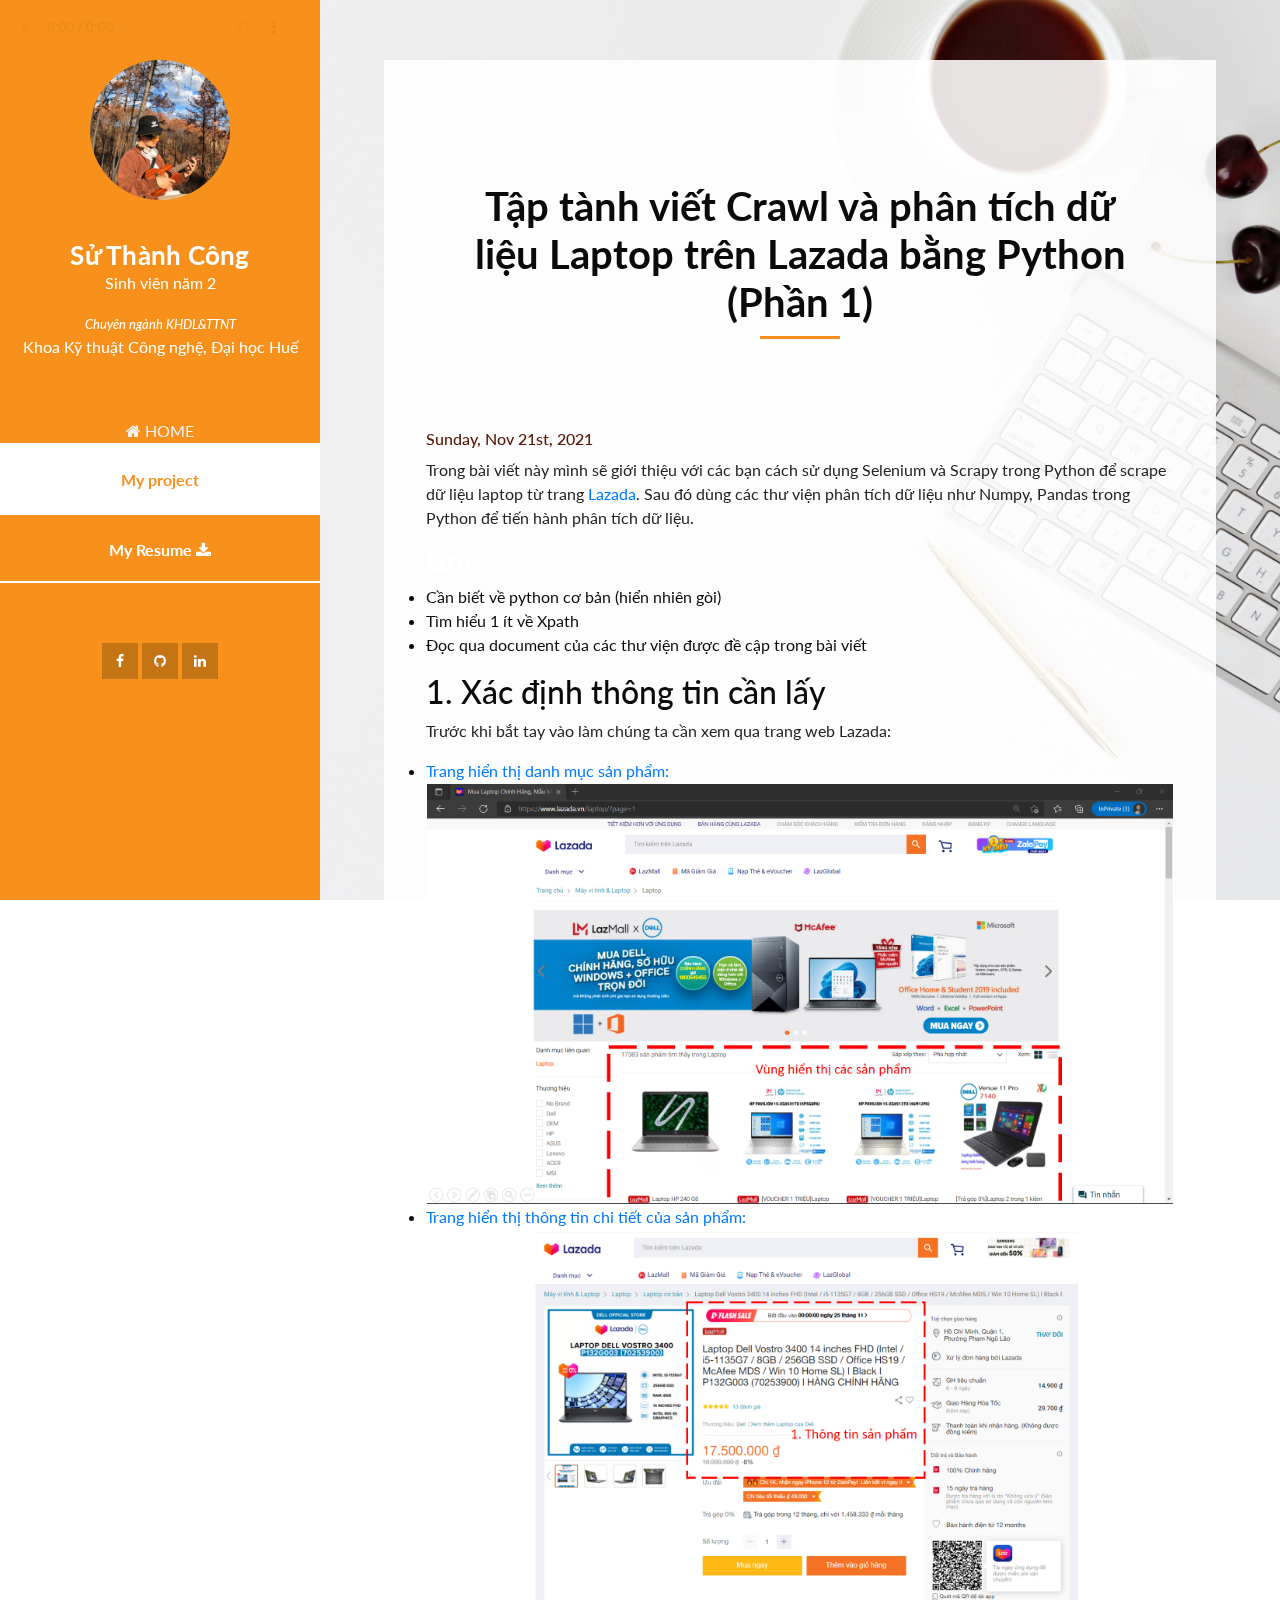
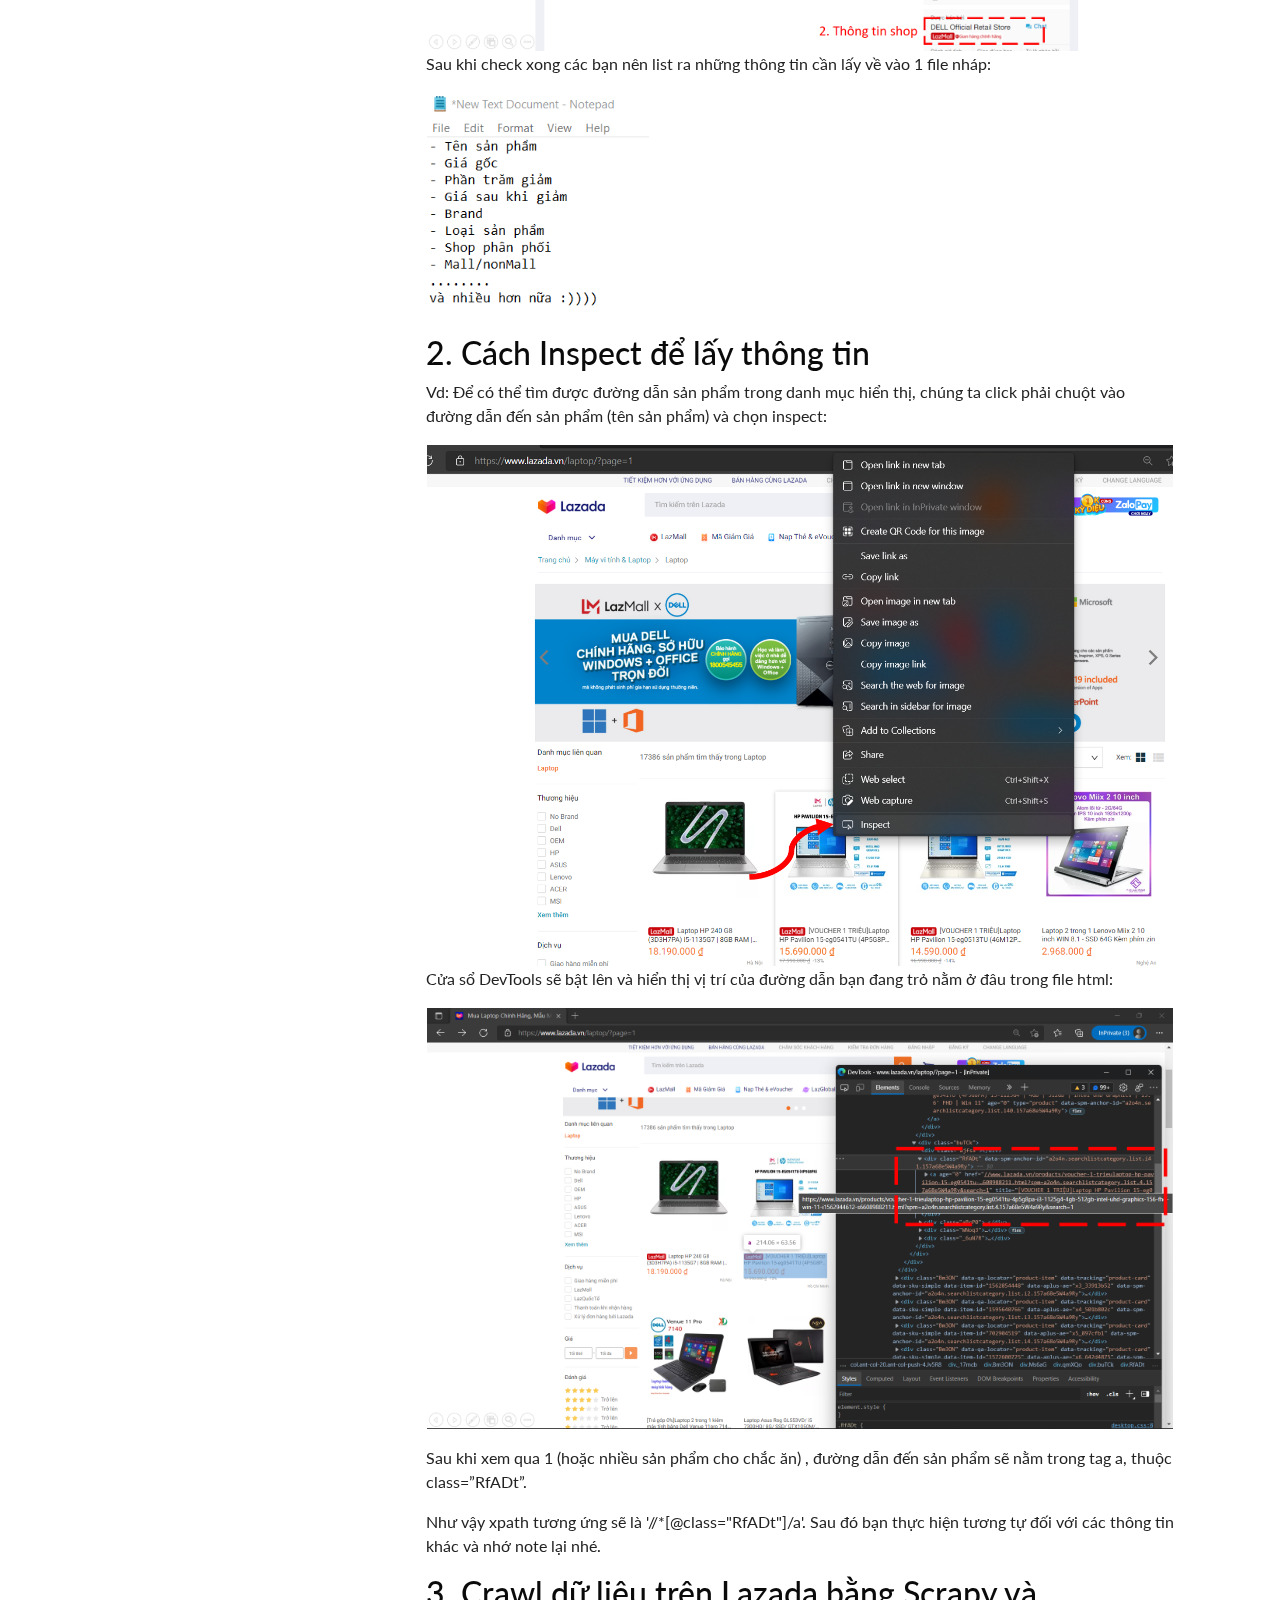
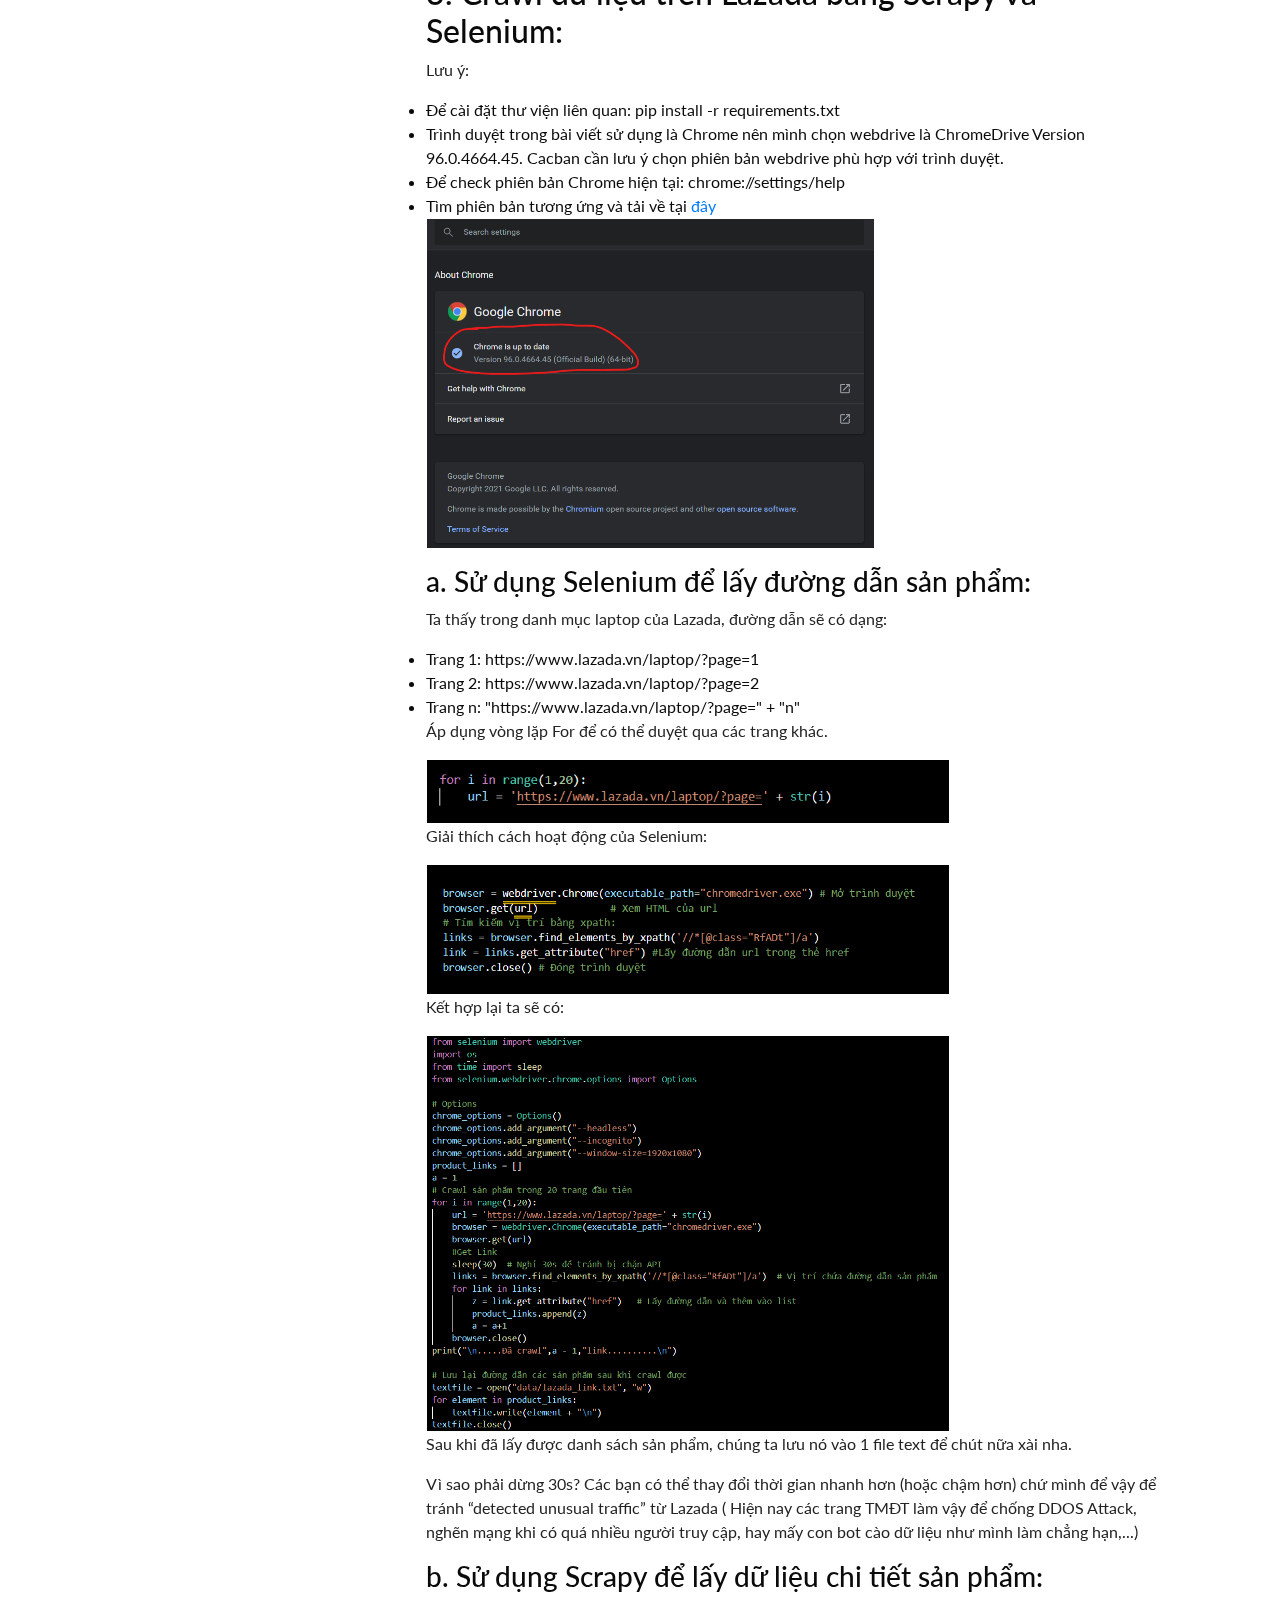
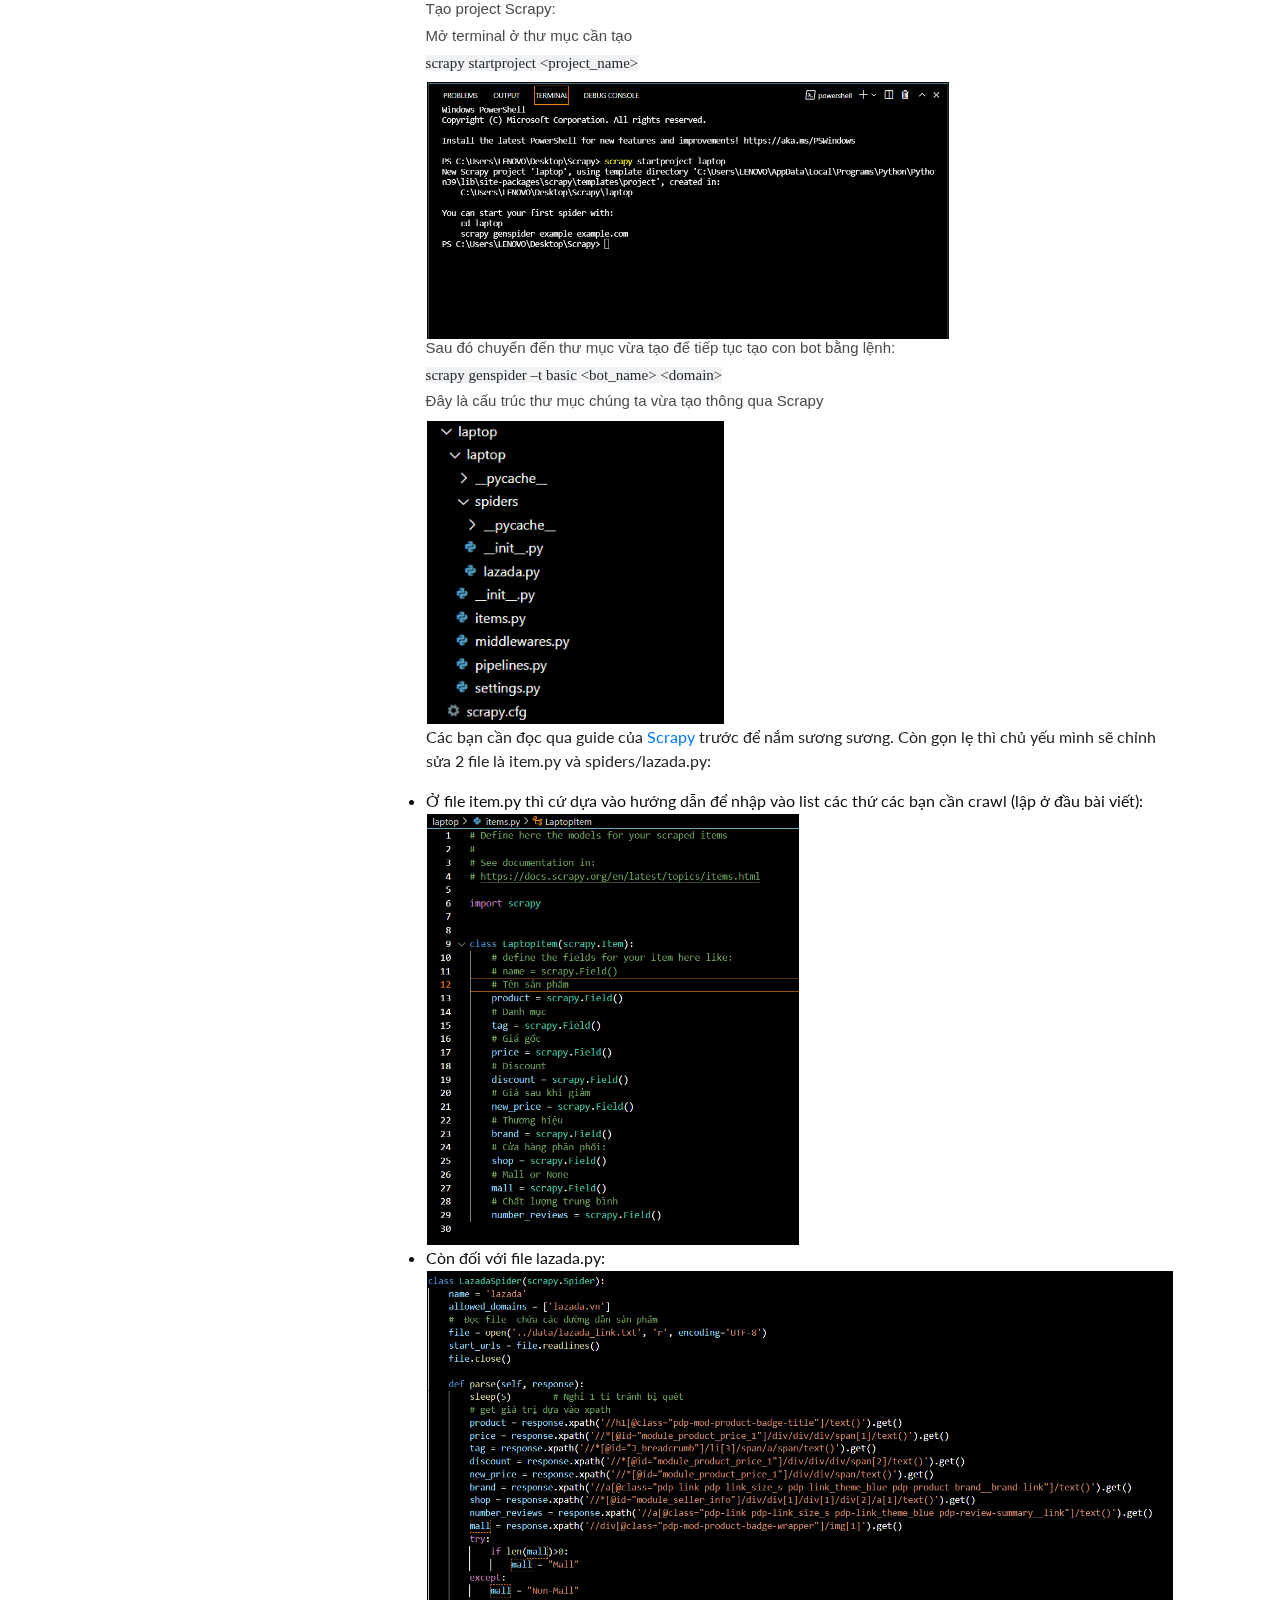
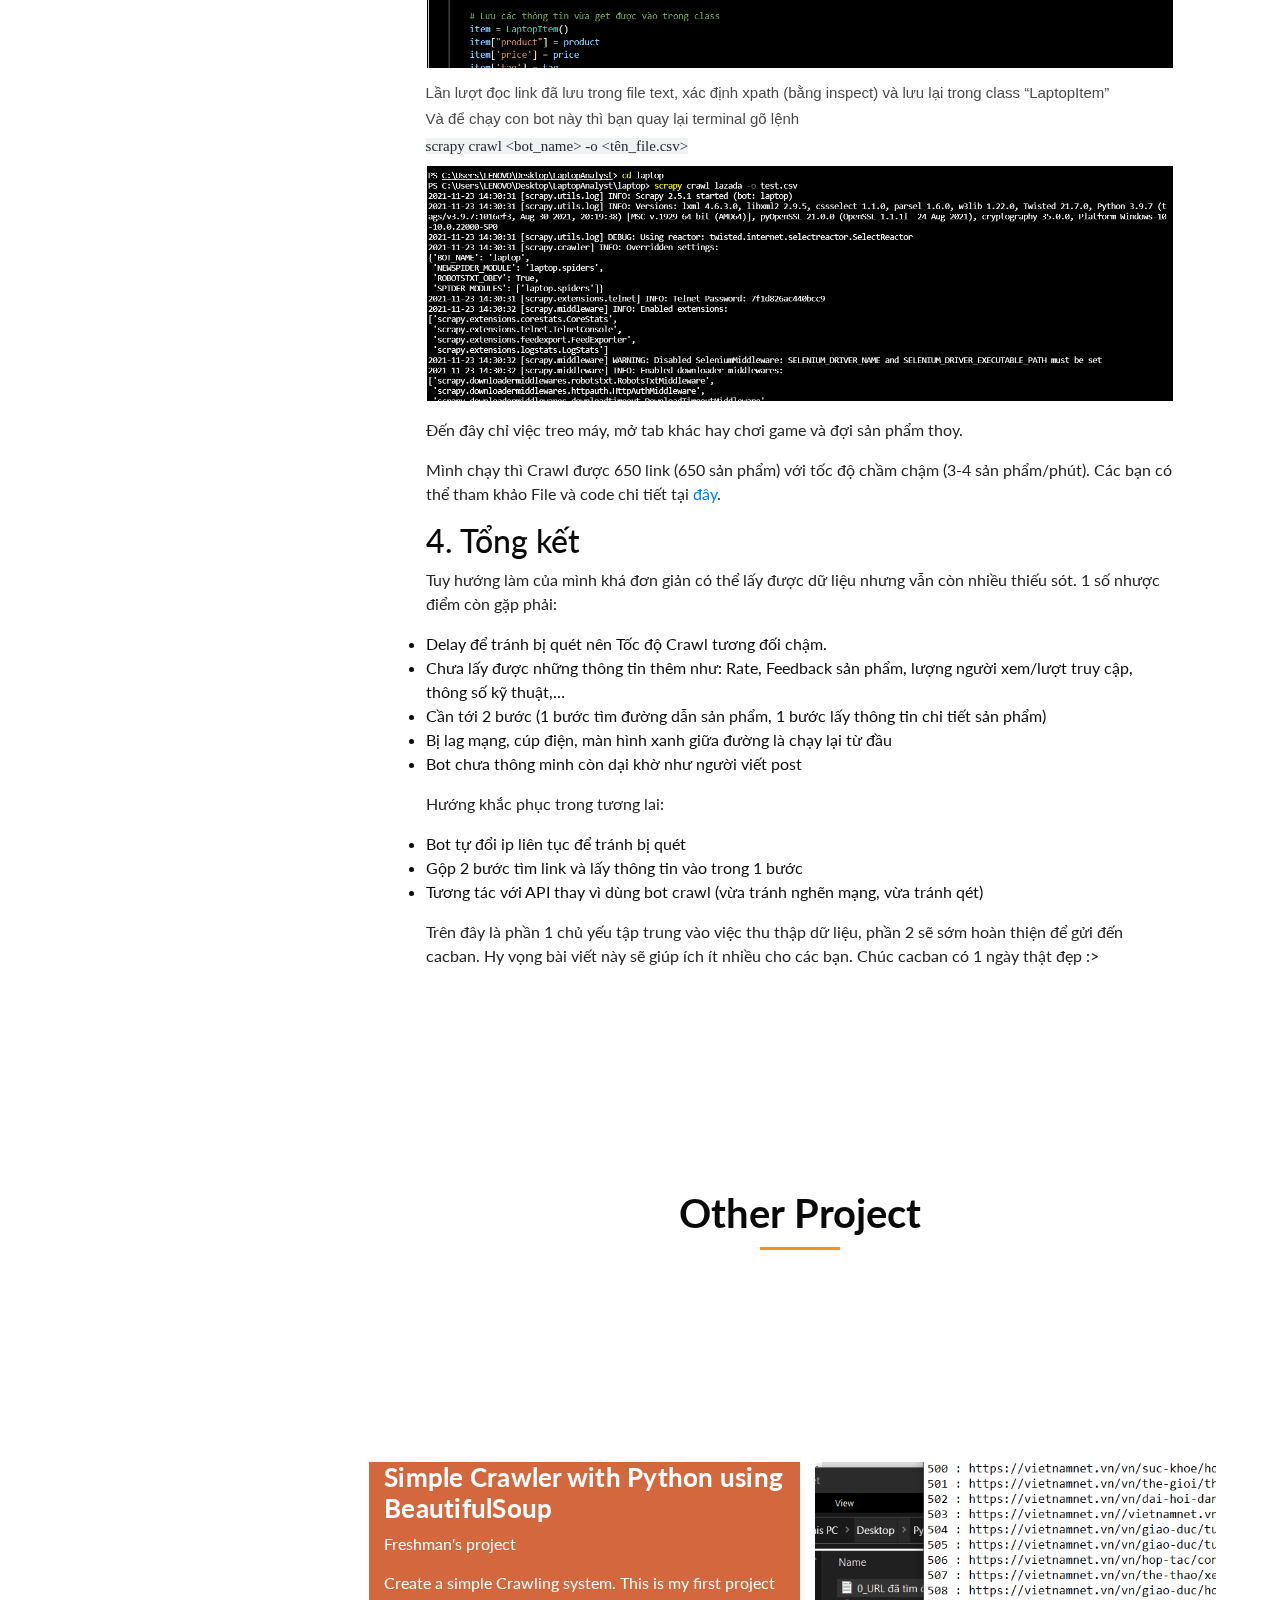
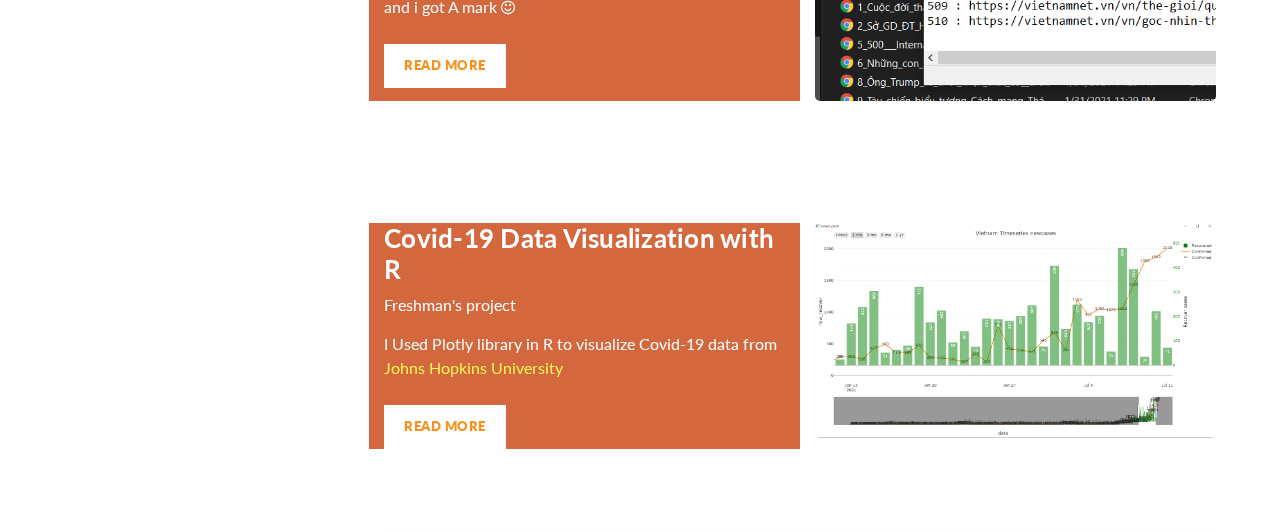
==== blog1.html @ b052bd0f "portfolio" ====
<!DOCTYPE html>
<html lang="en">
  <head>
    <meta charset="utf-8" />
    <meta
      name="viewport"
      content="width=device-width, initial-scale=1, shrink-to-fit=no"
    />
    <meta name="description" content="" />
    <meta name="author" content="" />
    <link
      href="https://fonts.googleapis.com/css?family=Lato:100,300,400,700,900"
      rel="stylesheet"
    />

    <title>STC's Portfolio</title>
    <!-- Bootstrap core CSS -->
    <link href="vendor/bootstrap/css/bootstrap.min.css" rel="stylesheet" />

    <!-- Additional CSS Files -->
    <link rel="stylesheet" href="assets/css/fontawesome.css" />
    <link rel="stylesheet" href="assets/css/blog/templatemo-style.css" />
    <link rel="stylesheet" href="assets/css/owl.css" />
    <link rel="stylesheet" href="assets/css/lightbox.css" />
  </head>

  <body>
    <button onclick="topFunction()" id="myBtn" title="Go to top">Top</button>
    <div id="page-wraper">
      <!-- Sidebar Menu -->
      <div class="responsive-nav">
        <audio controls autoplay>
          <source src="assets/audio/alltowell.mp3" type="audio/mpeg">
        </audio>
      <div class="responsive-nav">
        <i class="fa fa-bars" id="menu-toggle"></i>
        <div id="menu" class="menu">
          <i class="fa fa-times" id="menu-close"></i>
          <div class="container">
            <div class="image">
              <a href="#"><img src="assets/images/author-image.jpg" alt="" /></a>
            </div>
            <div class="author-content">
              <h4>Sử Thành Công</h4>
              <p>Sinh viên năm 2 </p>
              <span>Chuyên ngành KHDL&amp;TTNT</span>
              <p> Khoa Kỹ thuật Công nghệ, Đại học Huế</p>

            </div>
            <a href="index.html" style="color:#F1F2F3;size:30px;"><i class="fa fa-home" aria-hidden="true"></i><spam> HOME</spam></a>
            <nav class="main-nav" role="navigation">
              <ul class="main-menu">
                <li><a href="#section1">My project</a></li>
                <li><a href="#" target="_blank">My Resume <i class="fa fa-download" aria-hidden="true"></i></a></li>
              </ul>
            </nav>
            <div class="social-network">
              <ul class="soial-icons">
                <li>
                  <a href="https://www.facebook.com/stc1702/" target="_blank"
                    ><i class="fa fa-facebook"></i
                  ></a>
                </li>
                <li>
                  <a href="https://github.com/congltk1234" target="_blank"><i class="fa fa-github"></i></a>
                </li>
                <li>
                  <a href="https://www.linkedin.com/in/s%E1%BB%AD-th%C3%A0nh-c%C3%B4ng-081a26221/" target="_blank"><i class="fa fa-linkedin"></i></a>
                </li>
              </ul>
            </div>
            <div class="copyright-text">
            </div>
          </div>
        </div>
      </div>

      <section class="section my-services" data-section="section2">
        <div class="container_a">
          <div class="section-heading">
            <h2>Tập tành viết Crawl và phân tích dữ liệu Laptop trên Lazada bằng Python (Phần 1)</h1>
            <div class="line-dec"></div>
          </div>
          <div class="content-full">
            <h3 class="dateline">Sunday, Nov 21st, 2021</h3>
            <p class="intro">Trong bài viết này mình sẽ giới thiệu với các bạn cách sử dụng Selenium và Scrapy trong Python 
              để scrape dữ liệu laptop từ trang <a href="#">Lazada</a>. Sau đó dùng các thư viện phân tích dữ liệu
               như Numpy, Pandas trong Python để tiến hành phân tích dữ liệu.</p>
            <h4>Lưu ý</h4>
            <li>Cần biết về python cơ bản (hiển nhiên gòi)</li>
            <li>Tìm hiểu 1 ít về Xpath</li>
            <li>Đọc qua document của các thư viện được đề cập trong bài viết</li>

            <p></p>
            <h2>1. Xác định thông tin cần lấy</h2>
            <p>Trước khi bắt tay vào làm chúng ta cần xem qua trang web Lazada:
              </p>
              <li><a href="https://www.lazada.vn/laptop/?page=1" target="_blank">Trang hiển thị danh mục sản phẩm: </a> </li>
            <img src="assets/images/blog1/hinh1.png" alt="website template image" class="content-img" />
            <li><a href="https://www.lazada.vn/products/laptop-dell-vostro-3400-14-inches-fhd-intel-i5-1135g7-8gb-256gb-ssd-office-hs19-mcafee-mds-win-10-home-sl-l-black-l-p132g003-70253900-l-hang-chinh-hang-i1519862701-s6378291461.html?spm=a2o4n.searchlistcategory.bestshown_1.2.157a68e5JuwXtR&search=1" target="_blank">Trang hiển thị thông tin chi tiết của sản phẩm:  </a> </li>
            <img src="assets/images/blog1/hinh2.png" alt="website template image" class="content-img" />
            <p class="intro">Sau khi check xong các bạn nên list ra những thông tin cần lấy về vào 1 file nháp:</p>
            <img src="assets/images/blog1/hinh3.png" alt="website template image" class="content-img" style="width:30%" />
            <h2>2. Cách Inspect để lấy thông tin</h2>
            <p>Vd: Để có thể tìm được đường dẫn sản phẩm trong danh mục hiển thị, 
              chúng ta click phải chuột vào đường dẫn đến sản phẩm (tên sản phẩm) và chọn inspect:</p>
            <img src="assets/images/blog1/hinh4.png" alt="website template image" class="content-img" />
            <p>Cửa sổ DevTools sẽ bật lên và hiển thị vị trí của đường dẫn bạn đang trỏ nằm ở đâu trong file html:</p>
            <img src="assets/images/blog1/hinh5.png" alt="website template image" class="content-img" />
            <p class="a"></p>
            <p>Sau khi xem qua 1 (hoặc nhiều sản phẩm cho chắc ăn) , đường dẫn đến sản phẩm sẽ nằm trong tag a, thuộc class=”RfADt”.</p>
             <p class="intro"> Như vậy xpath tương ứng sẽ là  <span>'//*[@class="RfADt"]/a'</span>. Sau đó bạn thực hiện tương tự đối với các thông tin khác và nhớ note lại nhé.
              </p>
            <h2>3. Crawl dữ liệu trên Lazada bằng Scrapy và Selenium:</h2>
            <p>Lưu ý:</p>
            <li>Để cài đặt thư viện liên quan: <span>pip install -r requirements.txt</span></li>
            <li>Trình duyệt trong bài viết sử dụng là Chrome nên mình chọn webdrive là ChromeDrive Version 96.0.4664.45.
               Cacban cần lưu ý chọn phiên bản webdrive phù hợp với trình duyệt.</li>
            <li>Để check phiên bản Chrome hiện tại: chrome://settings/help</li> 
            <li>Tìm phiên bản tương ứng và tải về tại <span><a href="https://chromedriver.chromium.org/downloads" target="_blank">đây</a></span></li>
            <img src="assets/images/blog1/hinh6.png" alt="website template image" class="content-img" style="width:60%" />
              <p></p>
            <h3>a. Sử dụng Selenium để lấy đường dẫn sản phẩm:</h3>
            <p>Ta thấy trong danh mục laptop của Lazada, đường dẫn sẽ có dạng:</p>
            <li>Trang 1: https://www.lazada.vn/laptop/?page=1 </li>
            <li>Trang 2: https://www.lazada.vn/laptop/?page=2 </li>
            <li>Trang n: "https://www.lazada.vn/laptop/?page=" + "n" </li>
            <p> Áp dụng vòng lặp For để có thể duyệt qua các trang khác.</p>
            <img src="assets/images/blog1/forr.png" alt="website template image" class="content-img" style="width:70%" />
            <p>Giải thích cách hoạt động của Selenium:</p>
            <img src="assets/images/blog1/selee.png" alt="website template image" class="content-img" style="width:70%" />
            <p>Kết hợp lại ta sẽ có:</p>
            <img src="assets/images/blog1/h7.png" alt="website template image" class="content-img" style="width:70%" />
            <p class="intro">Sau khi đã lấy được danh sách sản phẩm, chúng ta lưu nó vào 1 file text để chút nữa xài nha.</p>
            <p>Vì sao phải dừng 30s?  Các bạn có thể thay đổi thời gian nhanh hơn (hoặc chậm hơn)
               chứ mình để vậy để tránh “detected unusual traffic” từ Lazada 
               ( Hiện nay các trang TMĐT làm vậy để chống DDOS Attack, nghẽn mạng khi có quá nhiều người truy cập,
                hay mấy con bot cào dữ liệu như mình làm chẳng hạn,...)</p>
                <h3>b. Sử dụng Scrapy để lấy dữ liệu chi tiết sản phẩm:</h3>
                <p style='margin-top:0in;margin-right:0in;margin-bottom:8.0pt;margin-left:0in;line-height:107%;font-size:15px;font-family:"Calibri",sans-serif;'><span style='font-family:"Arial",sans-serif;color:#4A4A4A;'>Tạo project Scrapy:&nbsp;</span></p>
                <p style='margin-top:0in;margin-right:0in;margin-bottom:8.0pt;margin-left:0in;line-height:107%;font-size:15px;font-family:"Calibri",sans-serif;'><span style='font-family:"Arial",sans-serif;color:#4A4A4A;'>Mở terminal ở thư mục cần tạo&nbsp;</span></p>
                <p style='margin-top:0in;margin-right:0in;margin-bottom:8.0pt;margin-left:0in;line-height:107%;font-size:15px;font-family:"Calibri",sans-serif;'><span style="font-size:15px;line-height:107%;font-family:Consolas;color:#24292E;background:#F1F2F3;">scrapy startproject &lt;project_name&gt;</span></p>
            <img src="assets/images/blog1/h8.png" alt="website template image" class="content-img" style="width:70%"/>
            <p style='margin-top:0in;margin-right:0in;margin-bottom:8.0pt;margin-left:0in;line-height:107%;font-size:15px;font-family:"Calibri",sans-serif;'><span style='font-family:"Arial",sans-serif;color:#4A4A4A;'>Sau đ&oacute; chuyển đến thư mục vừa tạo để tiếp tục tạo con bot bằng lệnh:</span></p>
            <p style='margin-top:0in;margin-right:0in;margin-bottom:8.0pt;margin-left:0in;line-height:107%;font-size:15px;font-family:"Calibri",sans-serif;'><span style="font-size:15px;line-height:107%;font-family:Consolas;color:#24292E;background:#F1F2F3;">scrapy genspider &ndash;t basic &lt;bot_name&gt; &lt;domain&gt;</span></p>
            <p style='margin-top:0in;margin-right:0in;margin-bottom:8.0pt;margin-left:0in;line-height:107%;font-size:15px;font-family:"Calibri",sans-serif;'><span style='font-family:"Arial",sans-serif;color:#4A4A4A;'>Đ&acirc;y l&agrave; cấu tr&uacute;c thư mục ch&uacute;ng ta vừa tạo th&ocirc;ng qua Scrapy</span></p>
            <img src="assets/images/blog1/h9.png" alt="website template image" class="content-img" style="width:40%"/>
            <p>Các bạn cần đọc qua guide của <a href="https://docs.scrapy.org/en/latest/intro/tutorial.html" target="_blank">Scrapy</a> trước để nắm sương sương. Còn gọn lẹ thì chủ yếu mình sẽ chỉnh sửa 2 file là item.py và spiders/lazada.py:</p>
            <li>Ở file item.py thì cứ dựa vào hướng dẫn để nhập vào list các thứ các bạn cần crawl (lập ở đầu bài viết):</li>
            <img src="assets/images/blog1/h10.png" alt="website template image" class="content-img" style="width:50%"/>
            <li>Còn đối với file lazada.py:</li>
            <img src="assets/images/blog1/h11.png" alt="website template image" class="content-img" style="width:100%"/>
            <p></p>
            <p style='margin-top:0in;margin-right:0in;margin-bottom:8.0pt;margin-left:0in;line-height:107%;font-size:15px;font-family:"Calibri",sans-serif;'><span style='font-family:"Arial",sans-serif;color:#4A4A4A;'>Lần lượt đọc link đ&atilde; lưu trong file text, x&aacute;c định xpath (bằng inspect) v&agrave; lưu lại trong class &ldquo;LaptopItem&rdquo;</span></p>
            <p style='margin-top:0in;margin-right:0in;margin-bottom:8.0pt;margin-left:0in;line-height:107%;font-size:15px;font-family:"Calibri",sans-serif;'><span style='font-family:"Arial",sans-serif;color:#4A4A4A;'>V&agrave; để chạy con bot n&agrave;y th&igrave; bạn quay lại terminal g&otilde; lệnh</span></p>
            <p style='margin-top:0in;margin-right:0in;margin-bottom:8.0pt;margin-left:0in;line-height:107%;font-size:15px;font-family:"Calibri",sans-serif;'><span style="font-size:15px;line-height:107%;font-family:Consolas;color:#24292E;background:#F1F2F3;">scrapy crawl &lt;bot_name&gt; -o &lt;t&ecirc;n_file.csv&gt;</span></p>
            <img src="assets/images/blog1/h12.png" alt="website template image" class="content-img" style="width:100%"/>
            <p></p>
            <p>Đến đây chỉ việc treo máy, mở tab khác hay chơi game và đợi sản phẩm thoy.</p>
            <p class="intro">Mình chạy thì Crawl được 650 link (650 sản phẩm) với tốc độ chầm chậm (3-4 sản phẩm/phút). Các bạn có thể tham khảo File và code chi tiết tại <a href="https://github.com/congltk1234/LaptopAnalyst" target="_blank">đây</a>.</p>
            <h2>4. Tổng kết</h2>
            <p>Tuy hướng làm của mình khá đơn giản có thể lấy được dữ liệu nhưng vẫn còn nhiều thiếu sót. 1 số nhược điểm còn gặp phải:</p>
            <li>Delay để tránh bị quét nên Tốc độ Crawl tương đối chậm.</li>
            <li>Chưa lấy được những thông tin thêm như: Rate, Feedback sản phẩm, lượng người xem/lượt truy cập, thông số kỹ thuật,…</li>
            <li>Cần tới 2 bước (1 bước tìm đường dẫn sản phẩm, 1 bước lấy thông tin chi tiết sản phẩm)</li>
            <li>Bị lag mạng, cúp điện, màn hình xanh giữa đường là chạy lại từ đầu </li>
            <li>Bot chưa thông minh còn dại khờ như người viết post </li>
            <p class="intro"></p>
            <p>Hướng khắc phục trong tương lai:</p>
            <li>Bot tự đổi ip liên tục để tránh bị quét</li>
            <li>Gộp 2 bước tìm link và lấy thông tin vào trong 1 bước</li>
            <li>Tương tác với API thay vì dùng bot crawl (vừa tránh nghẽn mạng, vừa tránh qét)</li>
            <p class="intro"> </p>
            <p>Trên đây là phần 1 chủ yếu tập trung vào việc thu thập dữ liệu, phần 2 sẽ sớm hoàn thiện để gửi đến cacban. Hy vọng bài viết này sẽ giúp ích ít nhiều cho các bạn. Chúc cacban có 1 ngày thật đẹp :></p>
          </div>



          </div>
        
      </section>

      <section class="section about-me" data-section="section1">
        <div class="container">
          <div class="section-heading">
            <h2>Other Project<h2>
            <div class="line-dec"></div>
          </div>
          </div>
          <div class="right-image-post">
            <div class="row">
              <div class="col-md-6" style="background-color: #c73e08c7">
                <div class="left-text">
                  <h4>Simple Crawler with Python using BeautifulSoup</h4>
                  <span>Freshman's project</span>
                  <p> Create a simple Crawling system. This is my first project and i got A mark <i class="fa fa-smile-o" aria-hidden="true"></i>
                    
                  </p>
                  <div class="white-button">
                    <a href="blog2.html">Read More</a>
                  </div>
                </div>
              </div>
              <div class="col-md-6">
                <div class="right-image">
                  <img src="assets/images/blog2.png" alt="" />
                </div>
              </div>
            </div>
          </div>
          <div class="right-image-post">
            <div class="row">
              <div class="col-md-6" style="background-color: #c73e08c7">
                <div class="left-text">
                  <h4>Covid-19 Data Visualization with R</h4>
                  <span>Freshman's project</span>
                  <p>
                    I Used Plotly library in R to visualize Covid-19 data from 
                    <a style="color: #fafd52f5" href="https://github.com/CSSEGISandData/COVID-19" target="_blank">Johns Hopkins University</a>
          
                  </p>
                  <div class="white-button">
                    <a href="blog3.html">Read More</a>
                  </div>
                </div>
              </div>
              <div class="col-md-6">
                <div class="right-image">
                  <img src="assets/images/blog3.png" alt="" />
                </div>
              </div>
            </div>
          </div>


          
        </div>
        
      </section>




    </div>

    <!-- Scripts -->
    <!-- Bootstrap core JavaScript -->
    <script src="vendor/jquery/jquery.min.js"></script>
    <script src="vendor/bootstrap/js/bootstrap.bundle.min.js"></script>

    <script src="assets/js/isotope.min.js"></script>
    <script src="assets/js/owl-carousel.js"></script>
    <script src="assets/js/lightbox.js"></script>
    <script src="assets/js/custom.js"></script>
    <script>
      //according to loftblog tut
      $(".main-menu li:first").addClass("active");

      var showSection = function showSection(section, isAnimate) {
        var direction = section.replace(/#/, ""),
          reqSection = $(".section").filter(
            '[data-section="' + direction + '"]'
          ),
          reqSectionPos = reqSection.offset().top - 0;

        if (isAnimate) {
          $("body, html").animate(
            {
              scrollTop: reqSectionPos
            },
            800
          );
        } else {
          $("body, html").scrollTop(reqSectionPos);
        }
      };

      var checkSection = function checkSection() {
        $(".section").each(function() {
          var $this = $(this),
            topEdge = $this.offset().top - 80,
            bottomEdge = topEdge + $this.height(),
            wScroll = $(window).scrollTop();
          if (topEdge < wScroll && bottomEdge > wScroll) {
            var currentId = $this.data("section"),
              reqLink = $("a").filter("[href*=\\#" + currentId + "]");
            reqLink
              .closest("li")
              .addClass("active")
              .siblings()
              .removeClass("active");
          }
        });
      };

      $(".main-menu").on("click", "a", function(e) {
        e.preventDefault();
        showSection($(this).attr("href"), true);
      });

      $(window).scroll(function() {
        checkSection();
      });
    </script>
    <script>
      //Get the button
      var mybutton = document.getElementById("myBtn");
      
      // When the user scrolls down 20px from the top of the document, show the button
      window.onscroll = function() {scrollFunction()};
      
      function scrollFunction() {
        if (document.body.scrollTop > 20 || document.documentElement.scrollTop > 20) {
          mybutton.style.display = "block";
        } else {
          mybutton.style.display = "none";
        }
      }
      
      // When the user clicks on the button, scroll to the top of the document
      function topFunction() {
        document.body.scrollTop = 0;
        document.documentElement.scrollTop = 0;
      }
      </script>
  </body>
</html>
---- assets/css/blog/templatemo-style.css ----
/*

Reflux Template

https://templatemo.com/tm-531-reflux

*/

@import url(fontawesome.css);
@import url("https://fonts.googleapis.com/css?family=Lato:100,300,400,700,900");
body {
    font-family: 'Lato', sans-serif;
}

#page-wraper {
    background: url(../../images/page-bg.jpg) no-repeat center center fixed;
    -webkit-background-size: cover;
    -moz-background-size: cover;
    -o-background-size: cover;
    background-size: cover;
    backdrop-filter: blur(12px);
}


/* Basic */

body {
    overflow-x: hidden;
}

input,
select,
textarea {
    outline: none;
}

a,
a:hover {
    text-decoration: none;
}

p {
    font-size: 16px;
    line-height: 24px;
    color: #fff;
}

h4 {
    font-size: 26px;
    font-weight: 700;
    color: #fff;
    letter-spacing: 0.25px;
}

img {
    width: 100%;
    overflow: hidden;
}

ul {
    padding: 0;
    margin: 0;
    list-style: none;
}

ul li {
    display: inline-block;
}

html {
    -webkit-box-sizing: border-box;
    -moz-box-sizing: border-box;
    box-sizing: border-box;
}

*,
*:before,
*:after {
    -webkit-box-sizing: inherit;
    -moz-box-sizing: inherit;
    box-sizing: inherit;
}

.clearfix {
    zoom: 1;
}

.clearfix:before,
.clearfix:after {
    content: "";
    display: table;
}

.clearfix:after {
    clear: both;
}

.container {
    margin: 0 auto;
}
.container_a{
    background-color:#ffffffe1 ;
    margin: 0 auto;
    padding: 5%;
}
.main-nav {
    text-align: center;
}

.main-nav li:last-child a {
    border-bottom: 2px solid #fff;
}

.main-nav li {
    display: block;
}

.main-nav li a {
    height: 70px;
    line-height: 70px;
    display: inline-block;
    font-size: 16px;
    font-weight: 700;
    color: #fff;
    width: 100%;
    transition: all 0.5s;
    border-top: 2px solid #fff;
}

.main-nav li:hover a,
.main-nav li.active a {
    background: #fff;
    color: #f78c12f5;
}

/* Sidebar Menu */

.menu .image {
    margin-top: 60px;
}

.menu .image img {
    width: 140px;
    height: 140px;
    border-radius: 50%;
    text-align: center;
}

.menu .author-content {
    margin: 40px 0px 60px 0px;
}

.menu .author-content h4 {
    margin-bottom: 0px;
}

.menu .author-content span {
    font-size: 13px;
    font-style: italic;
    color: #fff;
}

.menu .social-network {
    margin-top: 60px;
}

.menu .social-network ul li {
    margin: 0 3px;
}

.menu .social-network ul li a {
    width: 40px;
    height: 40px;
    display: inline-block;
    text-align: center;
    line-height: 40px;
    background-color: rgba(0, 0, 0, 0.2);
    color: #fff;
    font-size: 14px;
    transition: all 0.5s;
}

.menu .social-network ul li a:hover {
    background-color: #fff;
    color: #a43f49;
}

.menu .copyright-text {
    position: relative;
    margin-top: 60px;
}

.menu .copyright-text p {
    border-top: 1px solid rgba(250, 250, 250, 0.1);
    display: inline-block;
    width: 100%;
    padding-left: 30px;
    padding-right: 30px;
    padding-top: 30px;
    font-size: 13px;
}

.menu:before,
.menu:after {
    content: "";
    display: table;
}

.menu:after {
    clear: both;
}

.menu a {
    text-decoration: none;
    color: inherit;
}

.menu {
    text-align: center;
}

.menu::-webkit-scrollbar {
    display: none;
}

.menu {
    left: 10%;
  -webkit-transition: -webkit-transform 233ms cubic-bezier(0, 0, 0.21, 1);
  -webkit-overflow-scrolling: touch;
  background-color: #f78c12f5;
  box-sizing: border-box;
  height: 100vh;  
  max-height: 100vh !important;
  max-width: 80vw !important;
  min-width: 45px !important;
  outline: none;
  overflow-x: hidden !important;
  overflow-y: auto !important;
  padding: 0;
  position: fixed !important;
  top: calc(0px);  
  width: 20%;
  will-change: transform;
  z-index: 9999 !important;
}

.menu-toggle {
  color: #fff;
  cursor: pointer;
  font-size: 25px;
  position: fixed;
  right: 25px;
  top: 25px;
}

#menu-toggle {
    z-index: 999;
    cursor: pointer;
    position: fixed;
    top: 0;
    left: 0;
    color: #a43f49;
    background-color: #fff;
    width: 60px;
    height: 60px;
    text-align: center;
    display: inline-block;
    line-height: 60px;
}

.menu-close {
  cursor: pointer;
}

#menu-close {
    cursor: pointer;
    text-align: right;
    color: #a43f49;
    background-color: #fff;
    width: 100%;
    height: 60px;
    text-align: center;
    display: inline-block;
    line-height: 60px;
}

#myBtn {
    display: none;
    position: fixed;
    bottom: 20px;
    right: 30px;
    z-index: 99;
    font-size: 18px;
    border: none;
    outline: none;
    background-color: #f78c12f5 ;
    color: #fff;
    cursor: pointer;
    padding: 15px;
    border-radius: 4px;
  }
  
  #myBtn:hover {
    background-color: #555;
  }
/* Section */

.section {
    color: #fff;
    width: 55%;
    right: 10%;
    left: 35%;
    position: relative;
    min-height: 100vh;
    padding-bottom: 80px;
    border-bottom: 3px solid rgba(250, 250, 250, 0.25);
}

.section-heading {
    text-align: center;
    padding: 80px 45px;
}

.section-heading h2 {
    font-size: 40px;
    font-weight: 700;
    color: #000000f5;
}

.section-heading .line-dec {
    width: 80px;
    height: 3px;
    background-color: #f78c12f5;
    margin: 10px auto;
}

.section-heading span {
    margin-top: 5px;
    font-size: 16px;
    color: #fff;
    letter-spacing: 0.5px;
}
.content-full{
    color : #000000f5
}
.content-img {
	border: 1px solid #fff;
    width: 100%
    padding: 5px
}
.dateline {
	color: #571707;
	margin: 0 0 10px 0;
    font-size: medium;
}
.content-full p{
    color: #232323;
}

/* Buttons */

.white-button a {
    display: inline-block;
    padding: 12px 20px;
    background-color: #fff;
    color: #f78c12f5;
    font-size: 13px;
    font-weight: 800;
    letter-spacing: 0.5px;
    text-transform: uppercase;
    transition: all 0.5s;
}

.white-button a:hover {
    background-color: #460000f5;
    color: #fff;
}

button {
    display: inline-block;
    padding: 10px 20px;
    background-color: #fff;
    color: #f78c12f5;
    font-size: 12px;
    font-weight: 800;
    letter-spacing: 0.5px;
    text-transform: uppercase;
    transition: all 0.5s;
    border: none;
    outline: none;
    cursor: pointer;
}

button:hover {
    outline: none;
    background-color: #f78c12f5;
    color: #fff;
}


/* Left & Right Post */

.right-image-post {
    margin-top: 60px;
    padding-top: 60px;
    border-top: 2px solid rgba(250, 250, 250, 0.1);
}

.left-image img,
.right-image img {
    border-radius: 5px;
}

.right-image-post h4,
.left-image-post h4 {
    margin-top: 30px;
}

.right-image-post p,
.left-image-post p {
    margin-top: 20px;
}

.right-image-post .white-button,
.left-image-post .white-button {
    margin-top: 30px;
}


/* Services */

.my-services .col-md-6 {
    padding-left: 5px;
    padding-right: 5px;
}

.service-item {
    margin-bottom: 10px;
    padding: 50px;
    background-color: rgba(0, 0, 0, 0.425);
    transition: all 0.5s;
}

.service-item h4 {
    transition: all 0.5s;
}

.service-item p {
    transition: all 0.5s;
}




.service-item .service-icon {
    width: 70px;
    height: 70px;
    display: inline-block;
    margin-bottom: 30px;
    background-size: cover;
    background-repeat: no-repeat;
    transition: all 0.5s;
}

.service-item .first-service-icon {
    background-image: url(../images/first-white-icon.png);
}



.service-item .second-service-icon {
    background-image: url(../images/second-white-icon.png);
}



.service-item .third-service-icon {
    background-image: url(../images/third-white-icon.png);
}



.service-item .fourth-service-icon {
    background-image: url(../images/fourth-white-icon.png);
}




/* My Work */

section.my-work .section-heading {
    text-align: center;
    padding: 80px 45px 50px 45px;
}

.isotope-wrapper {
    position: relative;
    width: 100%;
    margin: auto;
}

.isotope-toolbar input[type="radio"] {
    display: none;
}

.isotope-toolbar span {
    text-transform: capitalize;
    display: inline-block;
    margin-right: 15px;
    padding-bottom: 3px;
    font-size: 15px;
    font-weight: 700;
    border-bottom: 2px solid transparent;
    transform: ease-in-out 0.5s;
    cursor: pointer;
}

.isotope-toolbar input[type="radio"]:checked + span {
    color: #a43f49;
    border-bottom: 2px solid #a43f49;
}

.isotope-box {
    position: relative;
    width: 100%;
}

.isotope-toolbar {
    text-align: center;
    margin: 10px;
}

.isotope-toolbar p {
    border-top: 1px solid #fff;
    padding-top: 15px;
}

.isotope-toolbar a {
    color: #fff;
}

.isotope-item {
    position: relative;
    width: 48%;
    margin: 1%;
    border-bottom: 2px solid rgba(250,250,250,0.1);
    padding-bottom: 30px;
    margin-bottom: 30px;
}

.isotope-item img {
    top: 0;
    left: 0;
    width: 100%;
    height: 100%;
    border-radius: 5px;
}

.lazyload {
    background: #f7f7f7;
}

.lazyloading {
    background: #f7f7f7 url(//afarkas.github.io/lazysizes/assets/imgs/loader.gif) no-repeat center;
    min-height: 60px;
}

figure.snip1321 {
  overflow: hidden;
  text-align: center;
  -webkit-perspective: 50em;
  perspective: 50em;
}
figure.snip1321 * {
  -webkit-box-sizing: padding-box;
  box-sizing: padding-box;
  -webkit-transition: all 0.2s ease-out;
  transition: all 0.2s ease-out;
}
figure.snip1321 figcaption {
  top: 50%;
  left: 20px;
  right: 20px;
  position: absolute;
  opacity: 0;
  z-index: 1;
}
figure.snip1321 h4 {
    margin-top: 15px;
  margin-bottom: 5px;
  color: #232323;
}
figure.snip1321 span {
    font-size: 14px;
    font-style: italic;
    display: block;
    color: #7a7a7a;
}
figure.snip1321 i {
  position: relative!important;
  font-size: 18px;
  background-color: #a43f49;
  width: 40px;
  height: 40px;
  display: inline-block;
  text-align: center;
  line-height: 40px;
  border-radius: 5px;
  color: #fff;
}
figure.snip1321:after {
  background-color: #ffffff;
  position: absolute;
  content: "";
  display: block;
  top: 20px;
  left: 20px;
  right: 20px;
  bottom: 20px;
  -webkit-transition: all 0.4s ease-in-out;
  transition: all 0.4s ease-in-out;
  -webkit-transform: rotateX(-90deg);
  transform: rotateX(-90deg);
  -webkit-transform-origin: 50% 50%;
  -ms-transform-origin: 50% 50%;
  transform-origin: 50% 50%;
  opacity: 0;
}
figure.snip1321 a {
  left: 0;
  right: 0;
  top: 0;
  bottom: 0;
  z-index: 1;
}
figure.snip1321:hover figcaption,
figure.snip1321.hover figcaption {
  -webkit-transform: translateY(-50%);
  transform: translateY(-50%);
  opacity: 1;
  -webkit-transition-delay: 0.2s;
  transition-delay: 0.2s;
}
figure.snip1321:hover:after,
figure.snip1321.hover:after {
  -webkit-transform: rotateX(0);
  transform: rotateX(0);
  opacity: 0.9;
}


/* Contact Me */

section.contact-me {
    border-bottom: none;
}

#contact input {
    background-color: rgba(250,250,250,0.1);
    border: 1px solid rgba(250,250,250,1);
    border-radius: 0px;
    margin-bottom: 30px;
    color: #fff;
    font-size: 14px;
    height: 40px;
    line-height: 40px;
    width: 100%;
    padding-left: 15px;
}

#contact input:focus {
    outline: none;
    box-shadow: none;
}

#contact textarea {
    background-color: rgba(250,250,250,0.1);
    border: 1px solid rgba(250,250,250,1);
    border-radius: 0px;
    margin-bottom: 30px;
    color: #fff;
    font-size: 14px;
    height: 180px;
    max-height: 220px;
    line-height: 40px;
    width: 100%;
    padding-left: 15px;
}

#contact textarea:focus {
    outline: none;
    box-shadow: none;
}

#contact {
    text-align: center;
}

@media screen and (max-width: 1680px) {
    .menu {
        left: 5%;
    }

    .section {
        color: #fff;
        width: 65%;
        right: 5%;
        left: 30%;
    }
}

@media screen and (max-width: 1680px) and (min-width: 846px) { 
    .menu .social-network ul li a {
        width: 36px;
        height: 36px;
        line-height: 36px;
    }

    .menu .social-network ul li {
        margin: 0;
    }

    .menu .image {
        margin-top: 60px;
    }
}

@media screen and (max-width: 1280px) {
    .menu {
        left: 0%;
    }

    .right-image-post h4,
    .left-image-post h4 {
        margin-top: 0px;
    }

    .right-image-post p,
    .left-image-post p {
        margin-top: 15px;
    }

    .right-image-post .white-button,
    .left-image-post .white-button {
        margin-top: 25px;
    }

}

.menu .container {
    padding-left: 0;
    padding-right: 0;
}

@media screen and (max-width: 1280px) and (min-width: 846px) {
    .menu {
        width: 25%;
    }
}

#menu-toggle,
#menu-close {
    display: none;
}  

@media screen and (max-width: 845px) {        
    #menu-toggle,
    #menu-close {
        display: inline-block;
    }    

    .menu {        
        width: 320px;
        -webkit-transform: translateX(-100%) !important;
        transform: translateX(-100%) !important;
        transition: -webkit-transform 233ms cubic-bezier(0, 0, 0.21, 1);
        transition: transform 233ms cubic-bezier(0, 0, 0.21, 1);
        transition: transform 233ms cubic-bezier(0, 0, 0.21, 1), -webkit-transform 233ms cubic-bezier(0, 0, 0.21, 1);
    }

    .menu .image {
        margin-top: 40px;        
    }

    .menu .image img {
        width: 120px;
        height: 120px;
    }

    .menu .author-content {
        margin: 20px 0px 40px 0px;
    }

    .menu .container {
        padding-left: 15px;
        padding-right: 15px;
    }

    .menu.open {
        display: inline-block;
        -webkit-transform: translateX(0) !important;
                transform: translateX(0) !important;
    }

    .responsive-nav {
        display: inline-block;
    }
    .section {
        width: 94%;
        right: 3%;
        left: 3%;
    }
    .isotope-item {
        width: 94%;
        margin: 3%;
    }
    .left-image-post img {
        margin-bottom: 30px;
    }
    .right-image-post img {
        margin-top: 30px;
    }
    .isotope-item {
        border-bottom: none;
        text-align: center;
    }
    .isotope-toolbar {
        margin-bottom: 20px;
    }
}
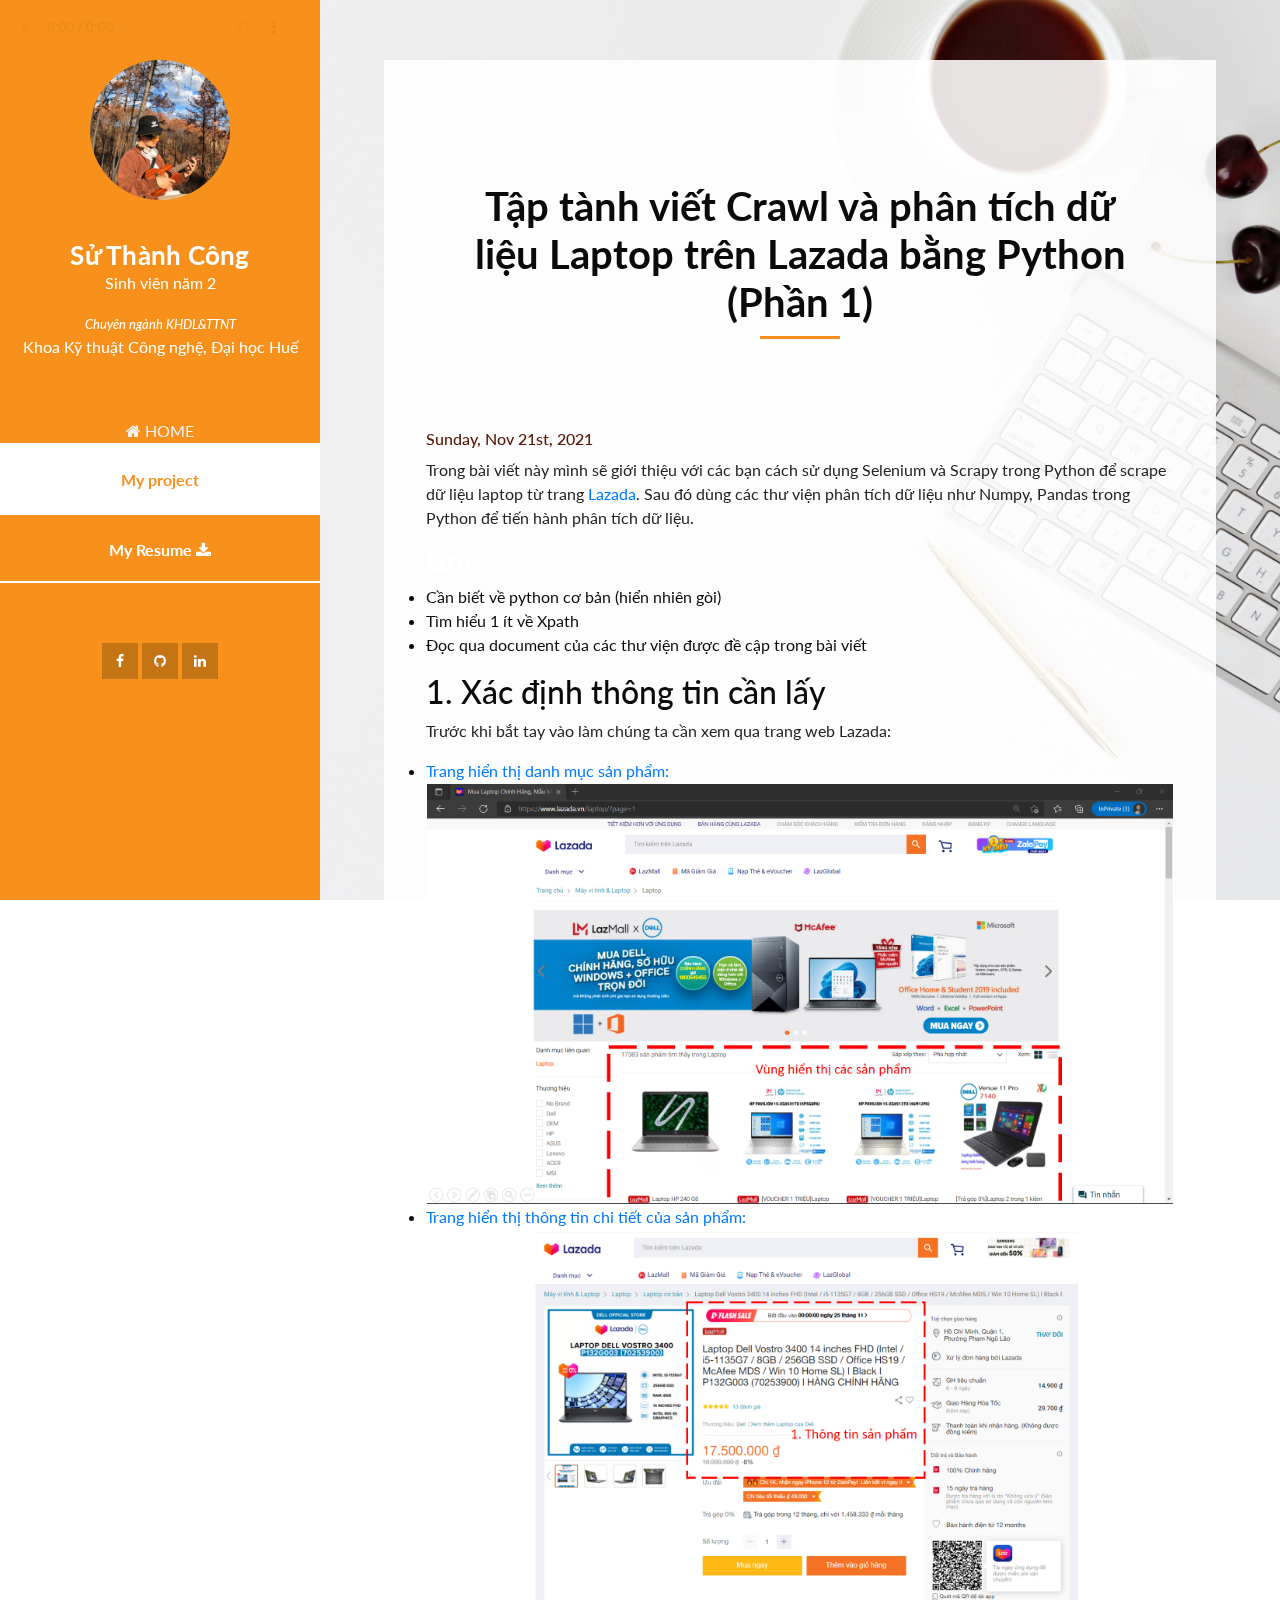
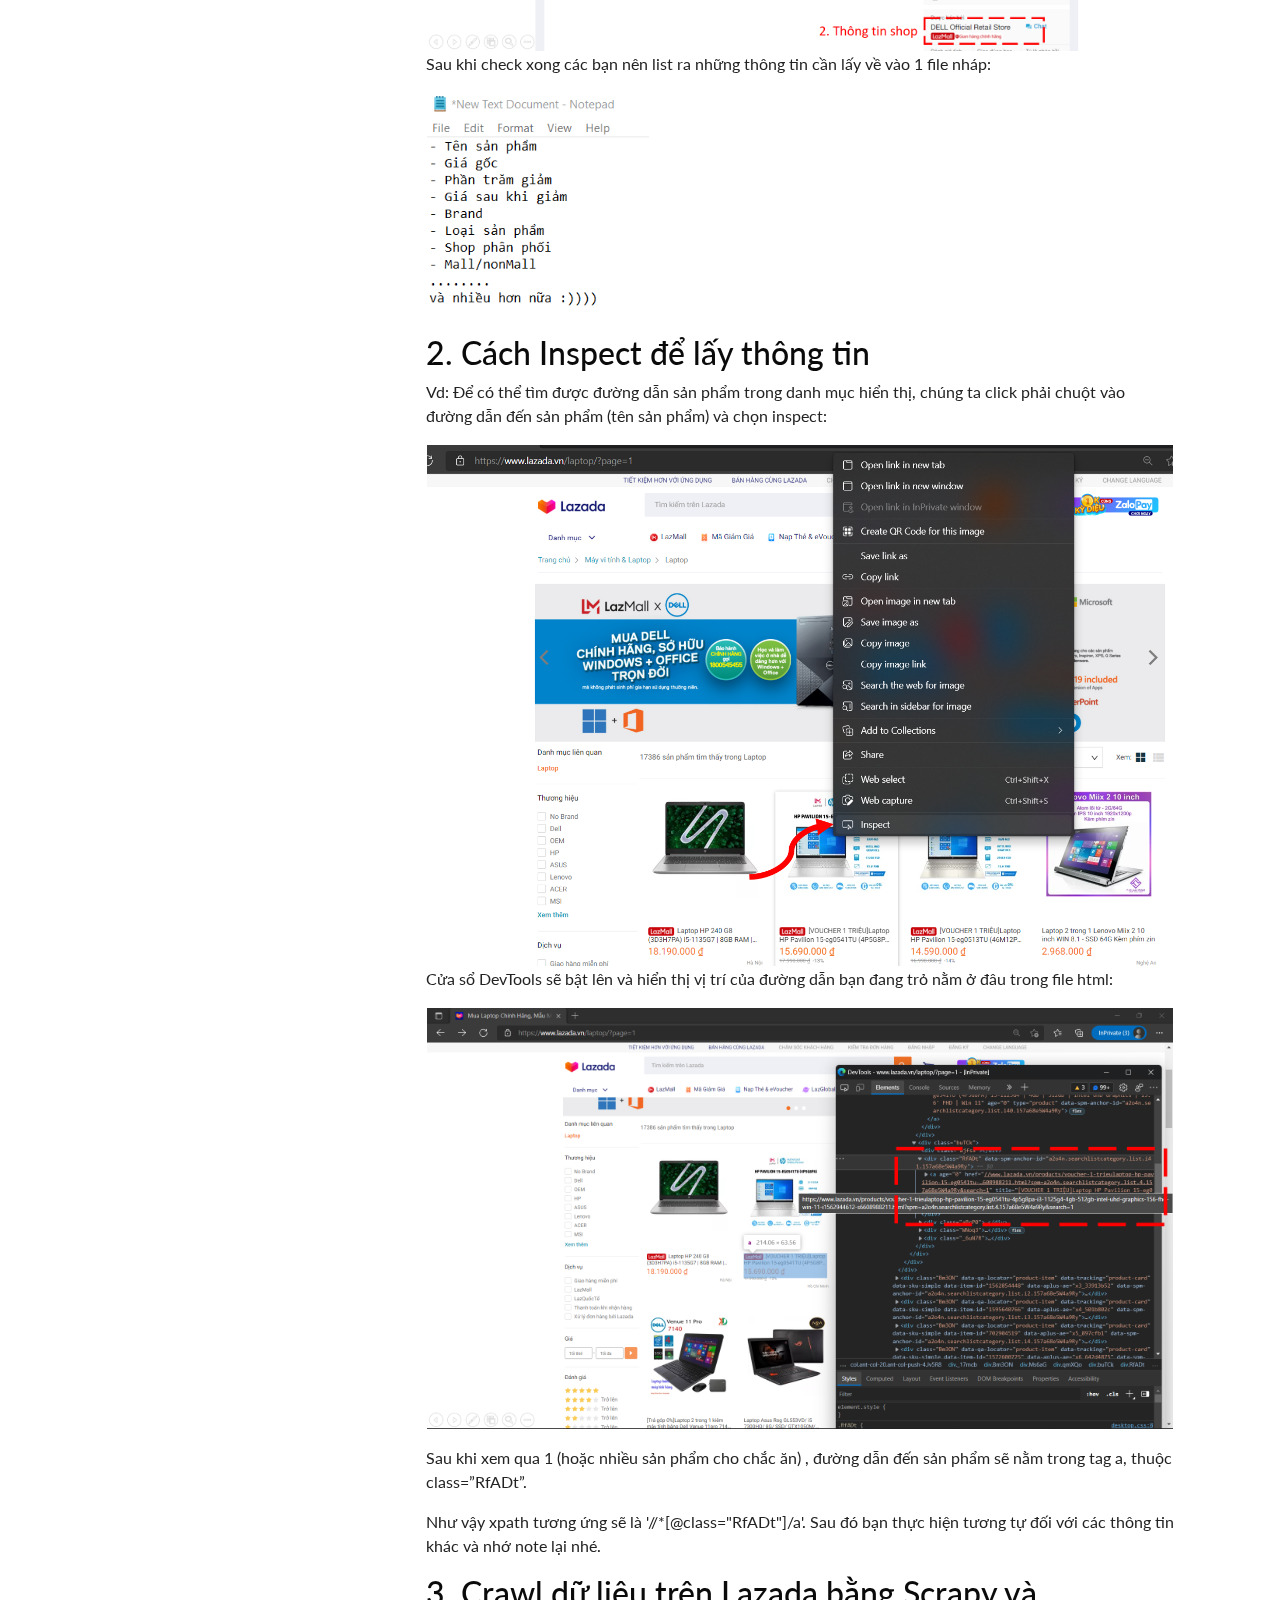
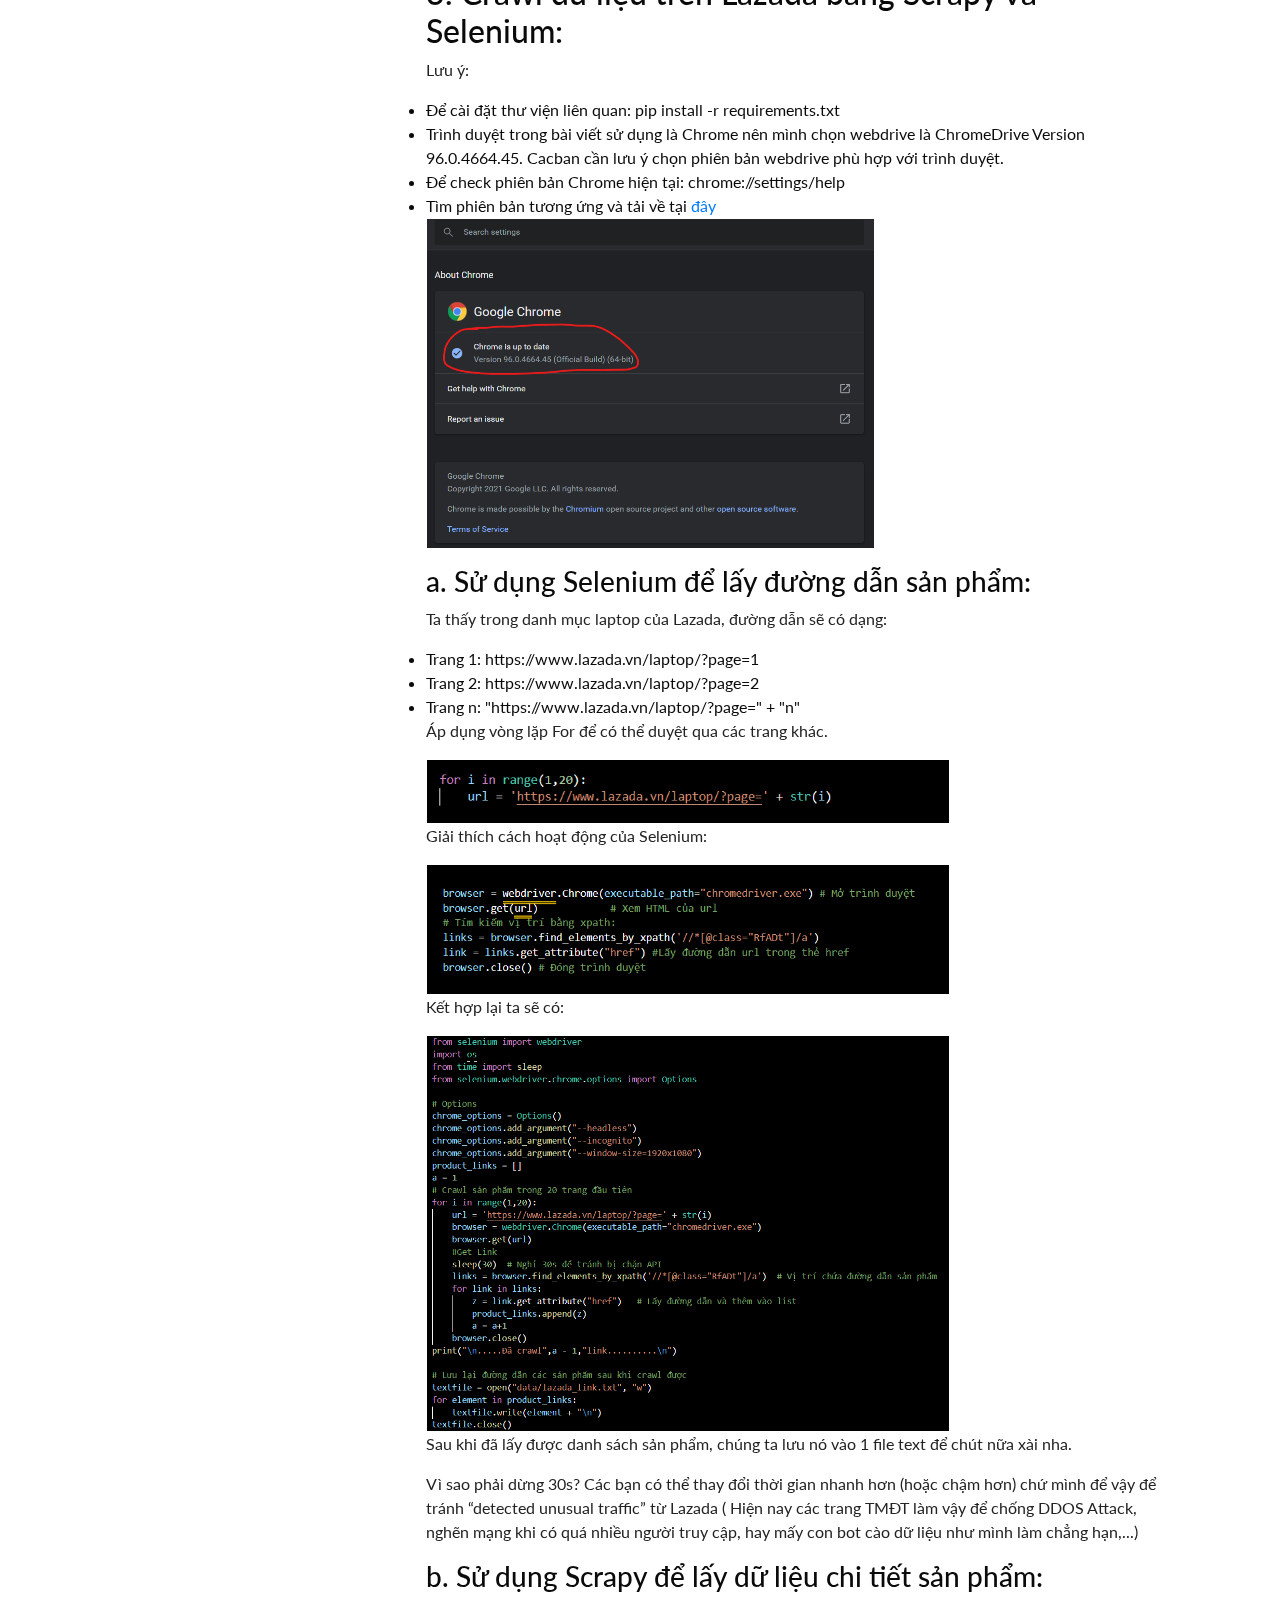
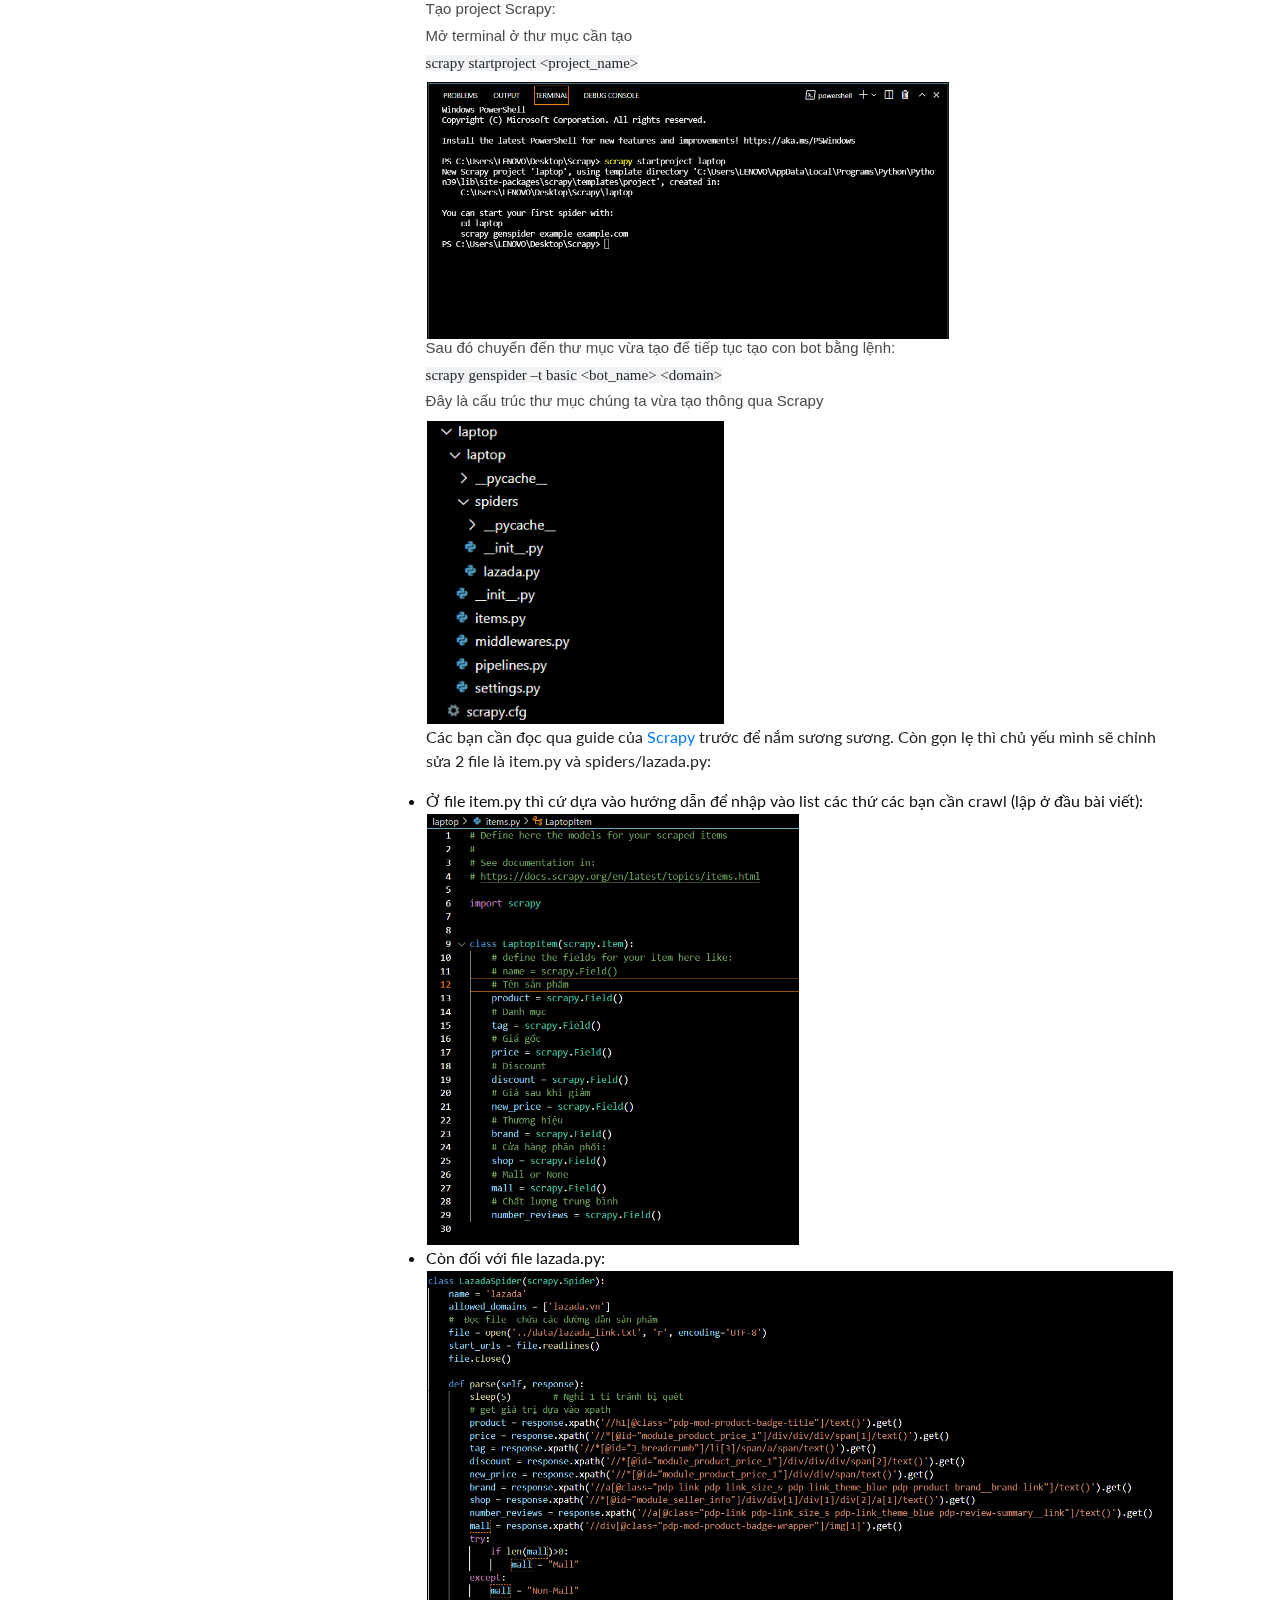
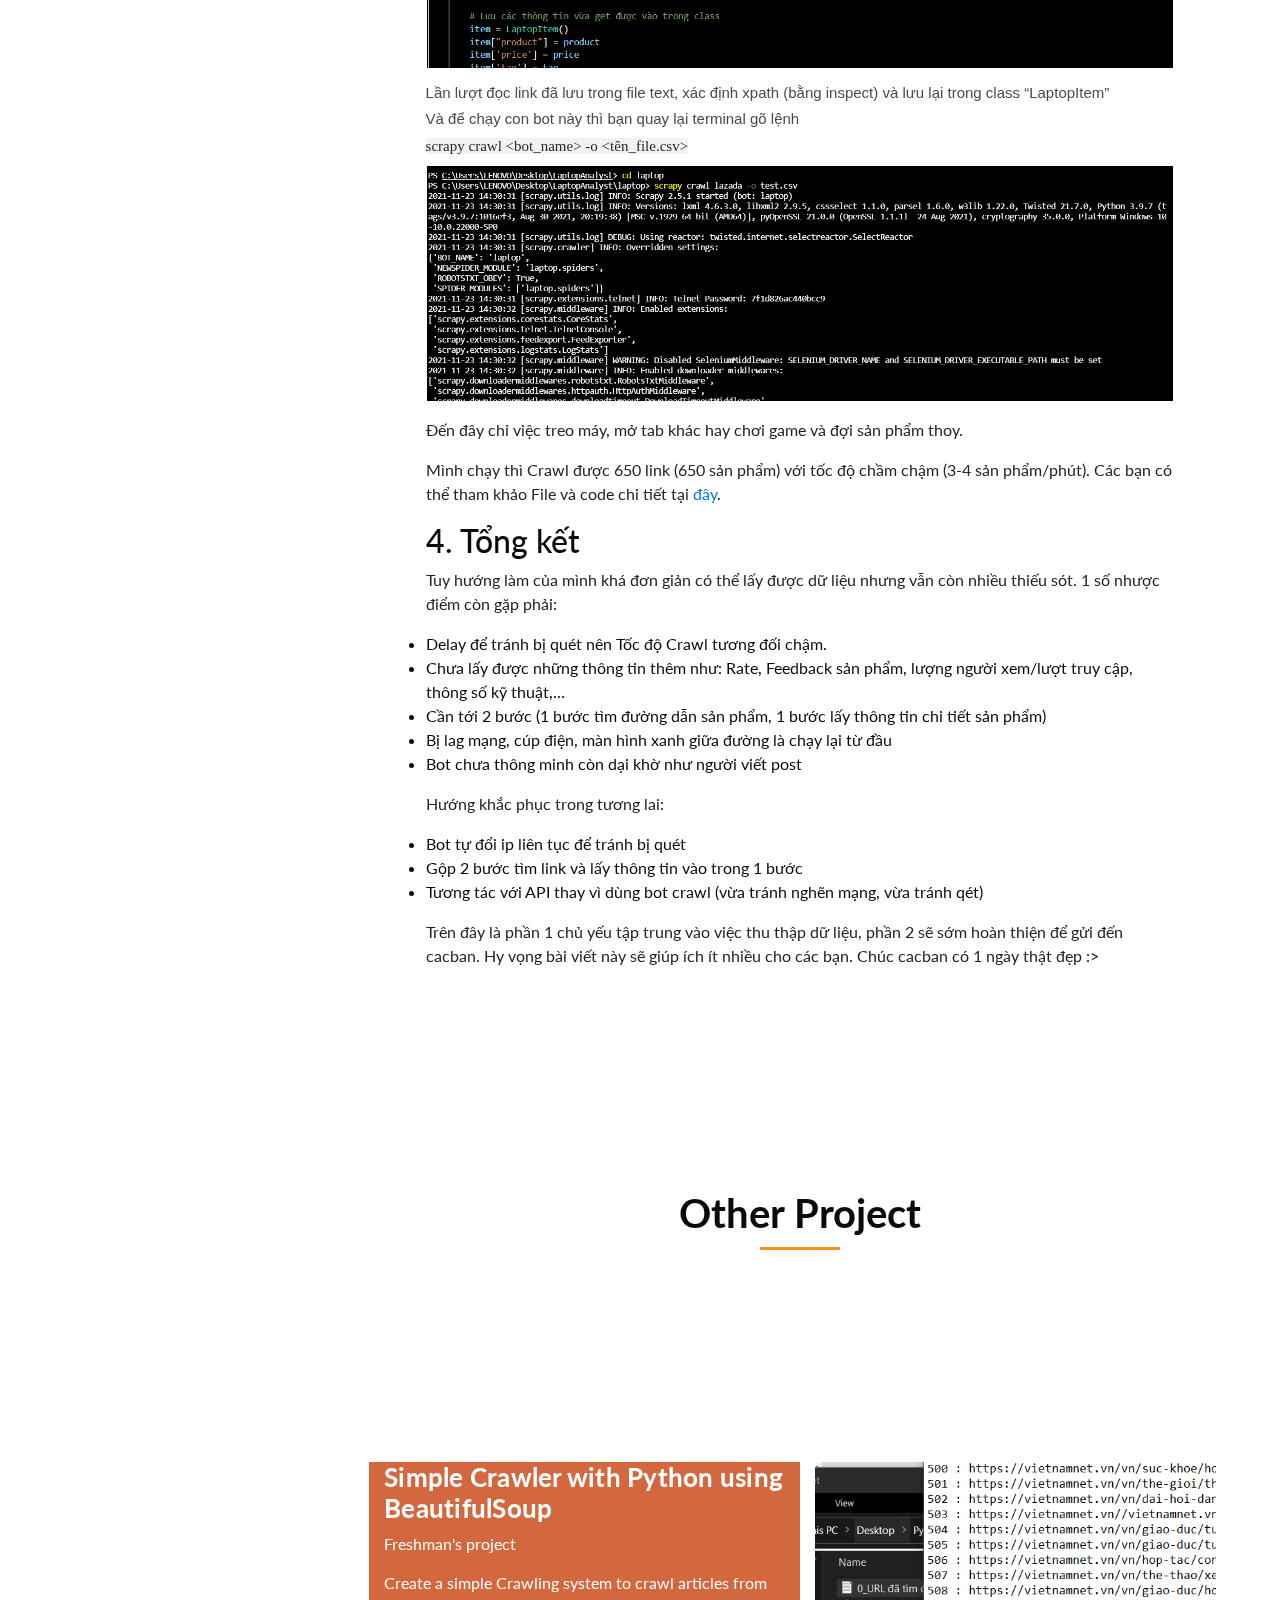
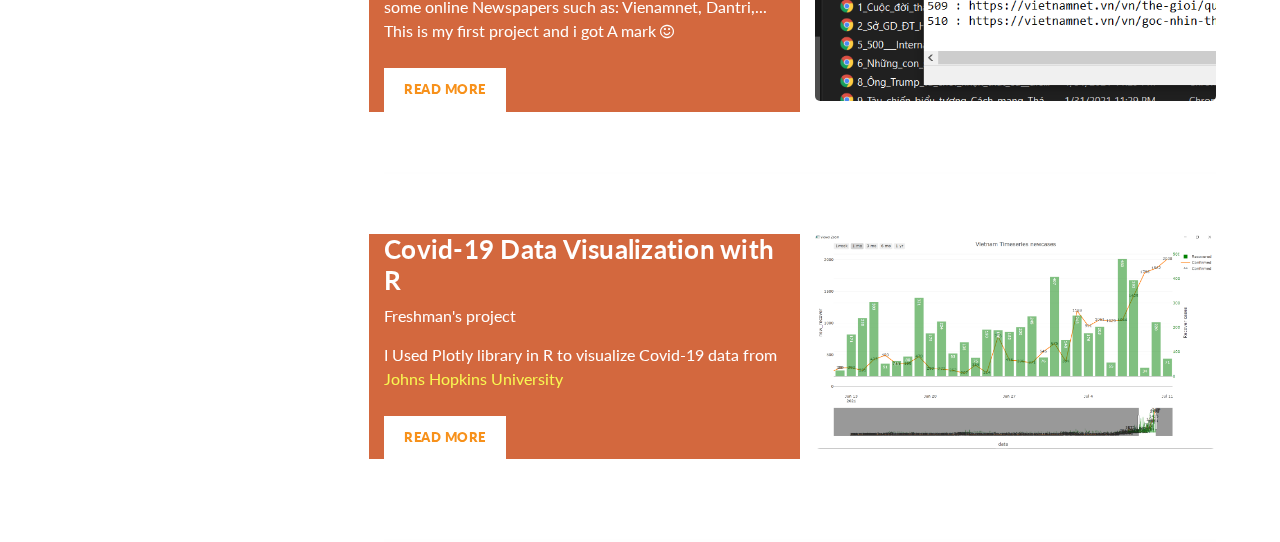
==== commit 5751bc1e: "update" ====
--- a/blog1.html
+++ b/blog1.html
@@ -193,7 +193,7 @@
                 <div class="left-text">
                   <h4>Simple Crawler with Python using BeautifulSoup</h4>
                   <span>Freshman's project</span>
-                  <p> Create a simple Crawling system. This is my first project and i got A mark <i class="fa fa-smile-o" aria-hidden="true"></i>
+                  <p> Create a simple Crawling system to crawl articles from some online Newspapers such as: Vienamnet, Dantri,... This is my first project and i got A mark <i class="fa fa-smile-o" aria-hidden="true"></i>
                     
                   </p>
                   <div class="white-button">
